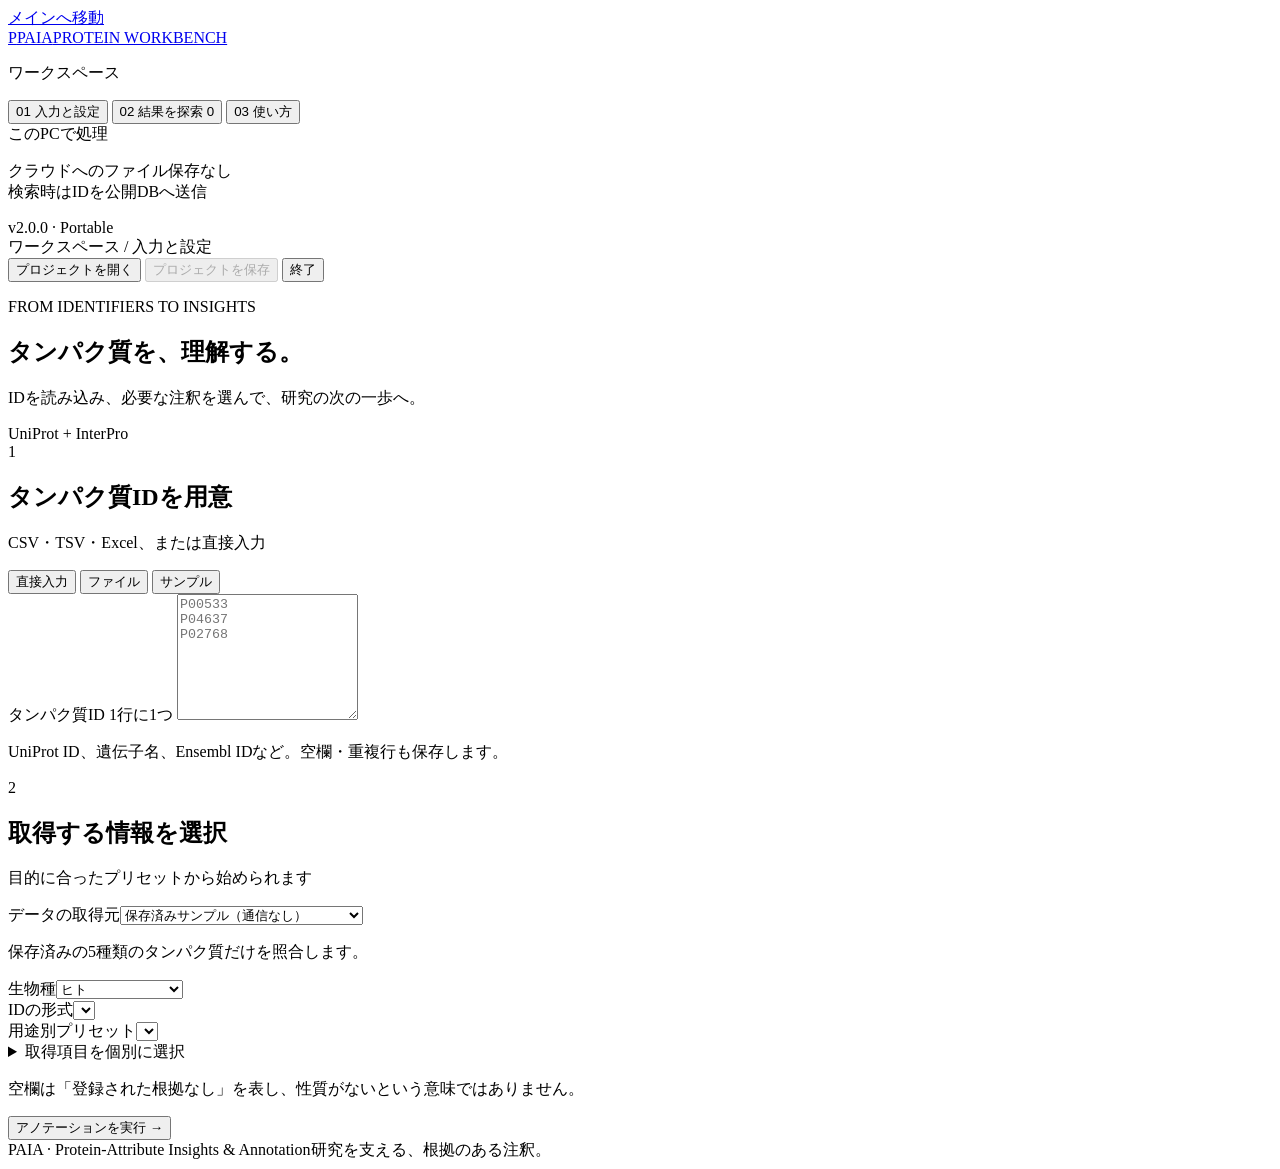
==== desktop_ui/index.html @ 3796dc04 "feat: add portable Japanese protein workbench with safe project roundtrips" ====
<!doctype html>
<html lang="ja">
<head>
  <meta charset="utf-8">
  <meta name="viewport" content="width=device-width, initial-scale=1">
  <meta name="paia-token" content="__PAIA_TOKEN__">
  <title>PAIA · Protein Workbench</title>
  <link rel="stylesheet" href="/app.css">
  <script src="/app.js" defer></script>
</head>
<body>
<a class="skip" href="#main">メインへ移動</a>
<aside class="sidebar">
  <a class="brand" href="#main"><span class="brand-icon">P</span><span>PAIA<span class="brand-sub">PROTEIN WORKBENCH</span></span></a>
  <p class="nav-caption">ワークスペース</p>
  <nav aria-label="メインナビゲーション">
    <button class="nav-item active" data-view="input"><span>01</span> 入力と設定</button>
    <button class="nav-item" data-view="results"><span>02</span> 結果を探索 <span id="nav-count" class="count">0</span></button>
    <button class="nav-item" data-view="guide"><span>03</span> 使い方</button>
  </nav>
  <div class="sidebar-bottom">
    <span class="local-indicator"><i></i> このPCで処理</span>
    <p>クラウドへのファイル保存なし<br>検索時はIDを公開DBへ送信</p>
    <span class="version" id="version">v2.0.0 · Portable</span>
  </div>
</aside>
<div class="shell">
  <header class="topbar">
    <span id="breadcrumb">ワークスペース / 入力と設定</span>
    <div class="header-actions">
      <button id="restore" class="quiet">プロジェクトを開く</button>
      <input id="project-file" type="file" accept=".json" hidden aria-label="プロジェクトJSON">
      <button id="save-project" class="outline" disabled>プロジェクトを保存</button>
      <button id="quit" class="quiet">終了</button>
    </div>
  </header>
  <main id="main" tabindex="-1">
    <div id="notice" role="status" aria-live="polite" hidden></div>
    <section id="view-input" class="view">
      <div class="page-heading"><div><p class="eyebrow">FROM IDENTIFIERS TO INSIGHTS</p><h1>タンパク質を、理解する。</h1><p class="subtitle">IDを読み込み、必要な注釈を選んで、研究の次の一歩へ。</p></div><span class="pill">UniProt + InterPro</span></div>
      <div class="input-layout">
        <div class="card input-card">
          <div class="card-title"><span class="step">1</span><div><h2>タンパク質IDを用意</h2><p>CSV・TSV・Excel、または直接入力</p></div></div>
          <div class="tabs" role="tablist" aria-label="入力方法">
            <button role="tab" aria-selected="true" aria-controls="pane-type" id="tab-type" data-input="type">直接入力</button>
            <button role="tab" aria-selected="false" aria-controls="pane-file" id="tab-file" data-input="file">ファイル</button>
            <button role="tab" aria-selected="false" aria-controls="pane-demo" id="tab-demo" data-input="demo">サンプル</button>
          </div>
          <div id="pane-type" role="tabpanel" aria-labelledby="tab-type">
            <label for="ids">タンパク質ID <span class="hint">1行に1つ</span></label>
            <textarea id="ids" rows="8" placeholder="P00533&#10;P04637&#10;P02768" spellcheck="false"></textarea>
            <p class="help">UniProt ID、遺伝子名、Ensembl IDなど。空欄・重複行も保存します。</p>
          </div>
          <div id="pane-file" role="tabpanel" aria-labelledby="tab-file" hidden>
            <label class="upload-area" id="dropzone" for="input-file"><span class="upload-icon">↥</span><strong>ファイルを選択、またはここへドロップ</strong><span>CSV / TSV / XLSX / XLS · 最大24MB・10,000行</span></label>
            <input id="input-file" type="file" accept=".csv,.tsv,.txt,.xlsx,.xls">
            <p class="help" id="filename">元の列と行順を保ったまま注釈を追加します。</p>
          </div>
          <div id="pane-demo" role="tabpanel" aria-labelledby="tab-demo" hidden>
            <div class="sample-banner"><span class="sample-mark">🧬</span><h3>8行で、使い心地を試す。</h3><p>EGFR、p53、Albuminなどの保存済み公開データ。<br>重複・空欄・不一致も含み、通信なしで試せます。</p><button id="load-demo" class="outline">サンプルを読み込む</button></div>
          </div>
          <div id="input-preview" hidden><div class="preview-heading"><label for="id-column">IDが入った列</label><select id="id-column"></select></div><div id="input-stats" class="small-stats"></div><div class="table-scroll preview-scroll"><table id="preview-table"></table></div></div>
        </div>
        <div class="card settings-card">
          <div class="card-title"><span class="step">2</span><div><h2>取得する情報を選択</h2><p>目的に合ったプリセットから始められます</p></div></div>
          <label for="mode">データの取得元</label><select id="mode"><option value="offline">保存済みサンプル（通信なし）</option><option value="live">最新の公開データベース（通信あり）</option></select>
          <p class="help" id="mode-help">保存済みの5種類のタンパク質だけを照合します。</p>
          <div class="two-fields"><div><label for="species">生物種</label><select id="species"><option value="9606">ヒト</option><option value="10090">マウス</option><option value="10116">ラット</option><option value="">全生物種</option><option value="custom">その他（ID指定）</option></select></div><div><label for="id-type">IDの形式</label><select id="id-type"></select></div></div>
          <div id="custom-species-wrap" hidden><label for="custom-species">NCBI Taxonomy ID</label><input id="custom-species" inputmode="numeric" placeholder="例：7227"></div>
          <label for="preset">用途別プリセット</label><select id="preset"></select>
          <div id="preset-summary" class="preset-summary"></div>
          <details class="attribute-details"><summary>取得項目を個別に選択 <span id="attribute-count"></span></summary><div id="attributes"></div></details>
          <div class="run-area"><p class="help">空欄は「登録された根拠なし」を表し、性質がないという意味ではありません。</p><button id="run" class="primary">アノテーションを実行 <span>→</span></button></div>
        </div>
      </div>
    </section>
    <section id="view-results" class="view" hidden>
      <div class="page-heading"><div><p class="eyebrow">EXPLORE YOUR PROTEINS</p><h1>結果を探索</h1><p id="result-subtitle" class="subtitle">アノテーションを実行すると、ここに結果が表示されます。</p></div><button class="outline" id="edit-input">入力と設定へ</button></div>
      <div id="empty-results" class="card empty"><span>⌁</span><h2>ここから、新しい発見を。</h2><p>入力画面からサンプルを読み込むと、通信なしで操作を試せます。</p><button id="empty-demo" class="primary">サンプルで始める</button></div>
      <div id="result-content" hidden>
        <div id="metrics" class="metrics"></div>
        <div id="provenance-banner" class="data-banner"></div>
        <div id="stale" class="data-banner warn" hidden>入力・設定が変更されています。表示中の結果と保存は前回実行時の内容です。再実行すると更新されます。</div>
        <div class="card result-card">
          <div class="result-toolbar"><div><h2>アノテーション一覧</h2><p id="visible-count"></p></div><div class="export-actions"><button id="export-filtered" class="outline">表示中をCSV保存</button><button id="export-all" class="primary compact">全行をCSV保存 ↓</button></div></div>
          <div class="filters"><div class="search"><label class="sr-only" for="search">結果を検索</label><input id="search" type="search" placeholder="ID・名前・注釈を検索…"></div><div><label class="sr-only" for="status-filter">照合状態</label><select id="status-filter"><option value="">すべての状態</option></select></div><div><label class="sr-only" for="location-filter">局在</label><select id="location-filter"><option value="">すべての局在</option></select></div><div><label class="sr-only" for="class-filter">分類</label><select id="class-filter"><option value="">すべての分類</option></select></div><button id="reset-filters" class="quiet">解除</button></div>
          <details class="advanced"><summary>数値で絞り込む・表示列を選ぶ</summary><div class="advanced-fields"><div><label for="numeric-filter">数値項目</label><select id="numeric-filter"><option value="">指定なし</option></select></div><div><label for="numeric-min">最小値</label><input id="numeric-min" type="number" step="any" placeholder="下限なし"></div><div><label for="numeric-max">最大値</label><input id="numeric-max" type="number" step="any" placeholder="上限なし"></div></div><div id="columns" class="column-picks"></div></details>
          <div class="table-scroll result-scroll" tabindex="0" aria-label="検索結果の表（横スクロール可能）"><table id="results-table"></table></div>
          <div class="pagination"><span>行の「詳細」から根拠・候補を確認できます</span><div><button id="prev" class="quiet" aria-label="前のページ">←</button><span id="page-info"></span><button id="next" class="quiet" aria-label="次のページ">→</button></div></div>
        </div>
        <div class="insight-grid"><div class="card insight"><p class="eyebrow">LOCATION</p><h2>局在の分布</h2><p class="help">表示中の一致ID。複数の局在を含む場合があります。</p><div id="location-chart"></div></div><div class="card insight"><p class="eyebrow">DATA QUALITY</p><h2>解釈の前に</h2><ul><li>一致件数は重複を除いたID単位です。</li><li>候補が複数あるIDは、詳細から明示的に選択します。</li><li>生物種が異なる完全一致IDは警告付きで表示します。</li><li>全行CSVは元の行・重複・空欄を保ちます。</li></ul><p class="help" id="run-time"></p></div></div>
      </div>
    </section>
    <section id="view-guide" class="view" hidden>
      <div class="page-heading"><div><p class="eyebrow">A LITTLE GUIDANCE</p><h1>使い方</h1><p class="subtitle">インストール不要の配布版と、持ち運べる研究ワークスペース。</p></div></div>
      <div class="guide-grid"><article class="card"><span class="step">1</span><h2>入力して、実行</h2><p>タンパク質IDを1行ずつ入力するか、ファイルを選びます。先頭行は列名として扱います。ID列と生物種を確認して、取得項目を選んで実行してください。</p><p>初めての方は「サンプル」→「サンプルを読み込む」→「実行」で試せます。最新データを検索するときは取得元を切り替えてください。</p></article><article class="card"><span class="step">2</span><h2>根拠を確認して、保存</h2><p>結果を検索・絞り込み、各行の詳細で出典と取得日時を確認します。注釈が空欄でも、その性質が存在しないとは限りません。</p><p>「全行をCSV保存」は元の列と行を保ちます。「表示中」は絞り込んだIDに対応する元の行だけを保存します。</p></article><article class="card"><span class="step">3</span><h2>別のPCへ持ち運ぶ</h2><p>「プロジェクトを保存」で、入力・設定・結果・根拠をまとめたJSONを保存できます。別のPCのPAIAで「プロジェクトを開く」を選ぶと復元できます。</p><p>作業は終了時に自動保存されません。終了前にプロジェクトを保存してください。ブラウザーの再読み込みでは、アプリ起動中の結果を復元します。</p></article><article class="card"><span class="step">4</span><h2>動作する環境</h2><p>Windows x64版はPython同梱です。ZIPをすべて展開して、PAIA_Workbenchを起動してください。ブラウザーはEdge・Chromeなどを使います。</p><p>公開DBの検索にはネット接続が必要です。サンプル・保存済みプロジェクトの閲覧とCSV保存は通信不要です。macOS/Linuxは各OS用に作成した配布版が必要です。</p></article></div>
    </section>
    <div id="job-panel" class="job-panel" hidden role="status" aria-live="polite"><div><strong id="job-message">取得しています…</strong><p id="job-count"></p></div><progress id="progress" max="1" value="0"></progress><button id="cancel" class="outline">中止</button></div>
    <footer><span>PAIA · Protein-Attribute Insights & Annotation</span><span>研究を支える、根拠のある注釈。</span></footer>
  </main>
</div>
<dialog id="detail-dialog" aria-labelledby="detail-title"><div class="dialog-head"><div><p class="eyebrow">PROTEIN DETAILS</p><h2 id="detail-title">タンパク質の詳細</h2></div><button id="close-detail" class="quiet" aria-label="詳細を閉じる">✕</button></div><div id="detail-body"></div><div class="dialog-footer"><button id="evidence-download" class="outline">根拠JSONを保存</button><button id="detail-done" class="primary compact">閉じる</button></div></dialog>
<dialog id="quit-dialog" aria-labelledby="quit-title"><h2 id="quit-title">作業を保存して終了</h2><p>入力・結果は終了すると消えます。続きから使う場合は、プロジェクトを保存してください。</p><div class="dialog-footer"><button id="quit-back" class="quiet">戻る</button><button id="save-and-quit" class="outline">保存して終了</button><button id="quit-now" class="primary compact">終了する</button></div></dialog>
</body>
</html>
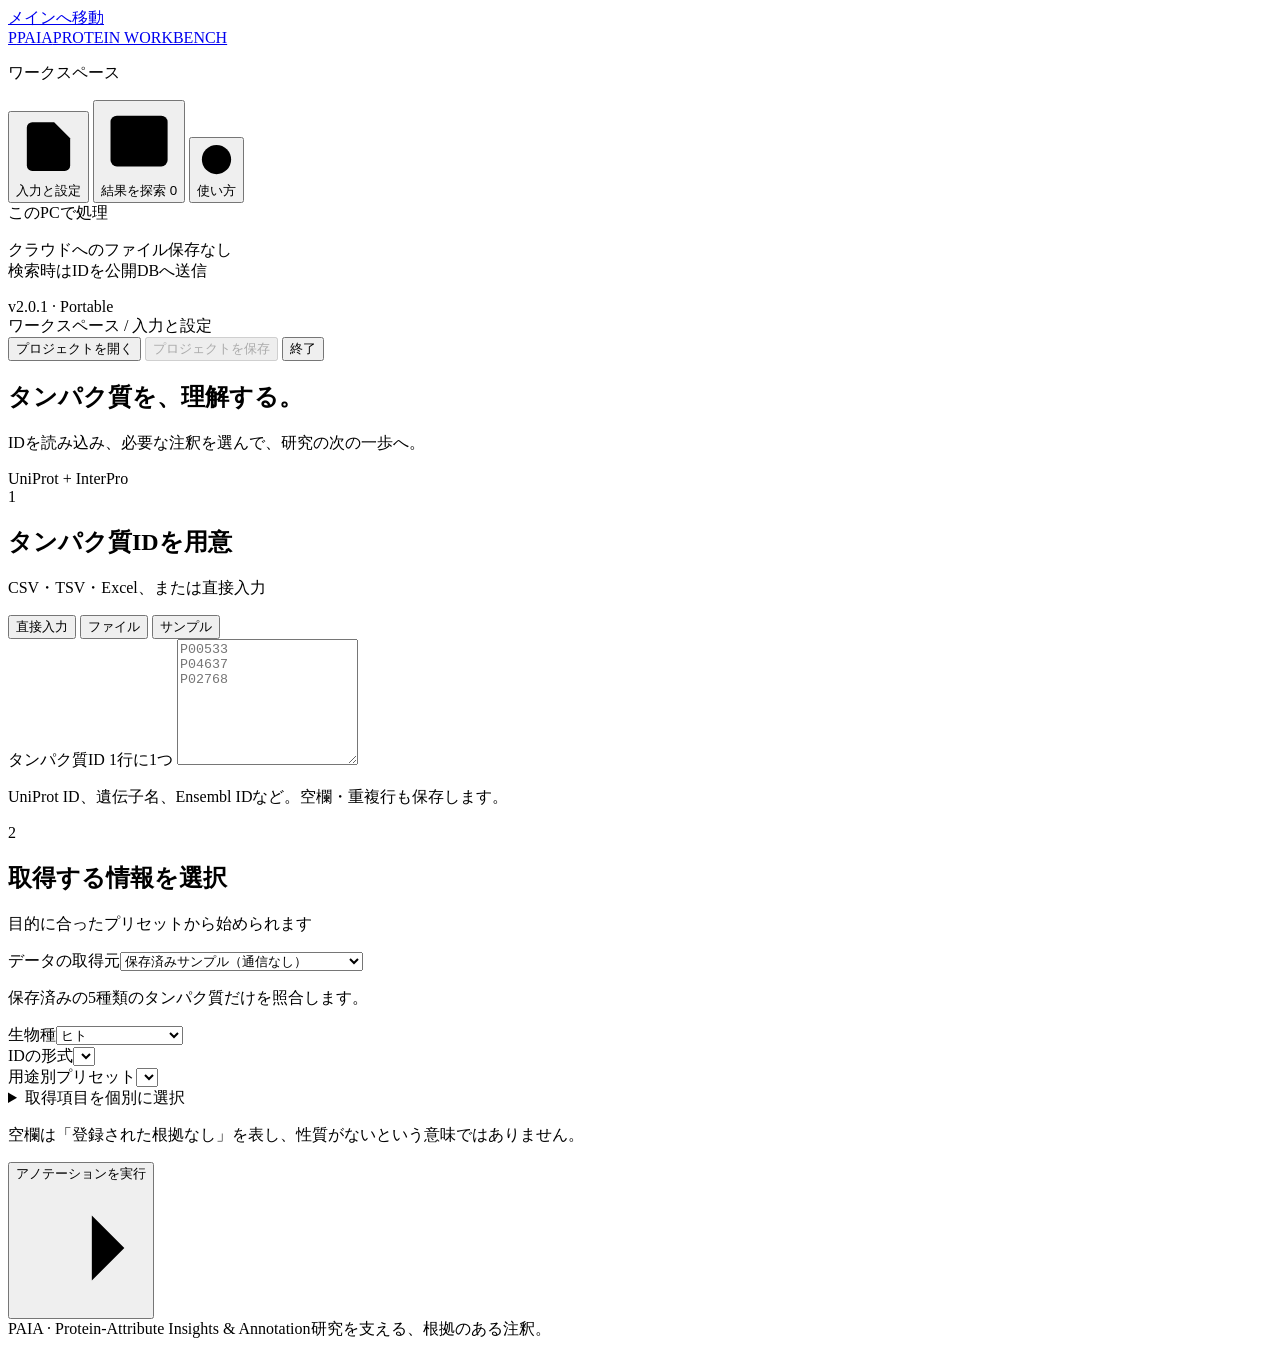
==== commit 04be91b4: "feat: polish workbench readability responsive layout and keyboard feedback" ====
--- a/desktop_ui/index.html
+++ b/desktop_ui/index.html
@@ -14,14 +14,14 @@
   <a class="brand" href="#main"><span class="brand-icon">P</span><span>PAIA<span class="brand-sub">PROTEIN WORKBENCH</span></span></a>
   <p class="nav-caption">ワークスペース</p>
   <nav aria-label="メインナビゲーション">
-    <button class="nav-item active" data-view="input"><span>01</span> 入力と設定</button>
-    <button class="nav-item" data-view="results"><span>02</span> 結果を探索 <span id="nav-count" class="count">0</span></button>
-    <button class="nav-item" data-view="guide"><span>03</span> 使い方</button>
+    <button class="nav-item active" data-view="input"><svg class="icon" viewBox="0 0 24 24" aria-hidden="true"><path d="M14 3H6a2 2 0 0 0-2 2v14a2 2 0 0 0 2 2h12a2 2 0 0 0 2-2V9Z"/><path d="M14 3v6h6M8 13h8M8 17h5"/></svg>入力と設定</button>
+    <button class="nav-item" data-view="results"><svg class="icon" viewBox="0 0 24 24" aria-hidden="true"><rect x="3" y="4" width="18" height="16" rx="2"/><path d="M3 9h18M9 9v11"/></svg>結果を探索 <span id="nav-count" class="count">0</span></button>
+    <button class="nav-item" data-view="guide"><svg class="icon" viewBox="0 0 24 24" aria-hidden="true"><circle cx="12" cy="12" r="9"/><path d="M9.5 9a2.5 2.5 0 0 1 5 .5c0 1.5-2.5 2-2.5 3.5M12 17h.01"/></svg>使い方</button>
   </nav>
   <div class="sidebar-bottom">
     <span class="local-indicator"><i></i> このPCで処理</span>
     <p>クラウドへのファイル保存なし<br>検索時はIDを公開DBへ送信</p>
-    <span class="version" id="version">v2.0.0 · Portable</span>
+    <span class="version" id="version">v2.0.1 · Portable</span>
   </div>
 </aside>
 <div class="shell">
@@ -37,7 +37,7 @@
   <main id="main" tabindex="-1">
     <div id="notice" role="status" aria-live="polite" hidden></div>
     <section id="view-input" class="view">
-      <div class="page-heading"><div><p class="eyebrow">FROM IDENTIFIERS TO INSIGHTS</p><h1>タンパク質を、理解する。</h1><p class="subtitle">IDを読み込み、必要な注釈を選んで、研究の次の一歩へ。</p></div><span class="pill">UniProt + InterPro</span></div>
+      <div class="page-heading"><div><h1>タンパク質を、理解する。</h1><p class="subtitle">IDを読み込み、必要な注釈を選んで、研究の次の一歩へ。</p></div><span class="pill"><span class="source-dot" aria-hidden="true"></span>UniProt + InterPro</span></div>
       <div class="input-layout">
         <div class="card input-card">
           <div class="card-title"><span class="step">1</span><div><h2>タンパク質IDを用意</h2><p>CSV・TSV・Excel、または直接入力</p></div></div>
@@ -48,58 +48,58 @@
           </div>
           <div id="pane-type" role="tabpanel" aria-labelledby="tab-type">
             <label for="ids">タンパク質ID <span class="hint">1行に1つ</span></label>
-            <textarea id="ids" rows="8" placeholder="P00533&#10;P04637&#10;P02768" spellcheck="false"></textarea>
-            <p class="help">UniProt ID、遺伝子名、Ensembl IDなど。空欄・重複行も保存します。</p>
+            <textarea id="ids" rows="8" placeholder="P00533&#10;P04637&#10;P02768" spellcheck="false" aria-describedby="ids-help"></textarea>
+            <p class="help" id="ids-help">UniProt ID、遺伝子名、Ensembl IDなど。空欄・重複行も保存します。</p>
           </div>
           <div id="pane-file" role="tabpanel" aria-labelledby="tab-file" hidden>
-            <label class="upload-area" id="dropzone" for="input-file"><span class="upload-icon">↥</span><strong>ファイルを選択、またはここへドロップ</strong><span>CSV / TSV / XLSX / XLS · 最大24MB・10,000行</span></label>
-            <input id="input-file" type="file" accept=".csv,.tsv,.txt,.xlsx,.xls">
+            <label class="upload-area" id="dropzone" for="input-file"><svg class="upload-icon icon" viewBox="0 0 24 24" aria-hidden="true"><path d="M12 16V3m-5 5 5-5 5 5M4 15v4a2 2 0 0 0 2 2h12a2 2 0 0 0 2-2v-4"/></svg><strong>ファイルを選択、またはここへドロップ</strong><span>CSV / TSV / XLSX / XLS · 最大24MB・10,000行</span></label>
+            <input id="input-file" type="file" accept=".csv,.tsv,.txt,.xlsx,.xls" aria-label="タンパク質IDのファイルを選択" aria-describedby="filename">
             <p class="help" id="filename">元の列と行順を保ったまま注釈を追加します。</p>
           </div>
           <div id="pane-demo" role="tabpanel" aria-labelledby="tab-demo" hidden>
-            <div class="sample-banner"><span class="sample-mark">🧬</span><h3>8行で、使い心地を試す。</h3><p>EGFR、p53、Albuminなどの保存済み公開データ。<br>重複・空欄・不一致も含み、通信なしで試せます。</p><button id="load-demo" class="outline">サンプルを読み込む</button></div>
+            <div class="sample-banner"><svg class="sample-mark icon" viewBox="0 0 24 24" aria-hidden="true"><path d="M6 3c0 8 12 10 12 18M18 3c0 8-12 10-12 18M7 6h10M8 11h8M8 16h8M7 20h10"/></svg><h3>8行で、使い心地を試す。</h3><p>EGFR、p53、Albuminなどの保存済み公開データ。<br>重複・空欄・不一致も含み、通信なしで試せます。</p><button id="load-demo" class="outline">サンプルを読み込む</button></div>
           </div>
           <div id="input-preview" hidden><div class="preview-heading"><label for="id-column">IDが入った列</label><select id="id-column"></select></div><div id="input-stats" class="small-stats"></div><div class="table-scroll preview-scroll"><table id="preview-table"></table></div></div>
         </div>
         <div class="card settings-card">
           <div class="card-title"><span class="step">2</span><div><h2>取得する情報を選択</h2><p>目的に合ったプリセットから始められます</p></div></div>
-          <label for="mode">データの取得元</label><select id="mode"><option value="offline">保存済みサンプル（通信なし）</option><option value="live">最新の公開データベース（通信あり）</option></select>
+          <label for="mode">データの取得元</label><select id="mode" aria-describedby="mode-help"><option value="offline">保存済みサンプル（通信なし）</option><option value="live">最新の公開データベース（通信あり）</option></select>
           <p class="help" id="mode-help">保存済みの5種類のタンパク質だけを照合します。</p>
           <div class="two-fields"><div><label for="species">生物種</label><select id="species"><option value="9606">ヒト</option><option value="10090">マウス</option><option value="10116">ラット</option><option value="">全生物種</option><option value="custom">その他（ID指定）</option></select></div><div><label for="id-type">IDの形式</label><select id="id-type"></select></div></div>
           <div id="custom-species-wrap" hidden><label for="custom-species">NCBI Taxonomy ID</label><input id="custom-species" inputmode="numeric" placeholder="例：7227"></div>
           <label for="preset">用途別プリセット</label><select id="preset"></select>
           <div id="preset-summary" class="preset-summary"></div>
           <details class="attribute-details"><summary>取得項目を個別に選択 <span id="attribute-count"></span></summary><div id="attributes"></div></details>
-          <div class="run-area"><p class="help">空欄は「登録された根拠なし」を表し、性質がないという意味ではありません。</p><button id="run" class="primary">アノテーションを実行 <span>→</span></button></div>
+          <div class="run-area"><p class="help">空欄は「登録された根拠なし」を表し、性質がないという意味ではありません。</p><button id="run" class="primary"><span>アノテーションを実行</span><svg class="icon" viewBox="0 0 24 24" aria-hidden="true"><path d="M4 12h16m-6-6 6 6-6 6"/></svg></button></div>
         </div>
       </div>
     </section>
     <section id="view-results" class="view" hidden>
-      <div class="page-heading"><div><p class="eyebrow">EXPLORE YOUR PROTEINS</p><h1>結果を探索</h1><p id="result-subtitle" class="subtitle">アノテーションを実行すると、ここに結果が表示されます。</p></div><button class="outline" id="edit-input">入力と設定へ</button></div>
-      <div id="empty-results" class="card empty"><span>⌁</span><h2>ここから、新しい発見を。</h2><p>入力画面からサンプルを読み込むと、通信なしで操作を試せます。</p><button id="empty-demo" class="primary">サンプルで始める</button></div>
+      <div class="page-heading"><div><h1>結果を探索</h1><p id="result-subtitle" class="subtitle">アノテーションを実行すると、ここに結果が表示されます。</p></div><button class="outline" id="edit-input">入力と設定へ</button></div>
+      <div id="empty-results" class="card empty"><svg class="empty-mark icon" viewBox="0 0 24 24" aria-hidden="true"><rect x="3" y="4" width="18" height="16" rx="2"/><path d="M3 9h18M9 9v11M13 13h4M13 16h2"/></svg><h2>ここから、新しい発見を。</h2><p>入力画面からサンプルを読み込むと、通信なしで操作を試せます。</p><button id="empty-demo" class="primary">サンプルで始める</button></div>
       <div id="result-content" hidden>
         <div id="metrics" class="metrics"></div>
         <div id="provenance-banner" class="data-banner"></div>
         <div id="stale" class="data-banner warn" hidden>入力・設定が変更されています。表示中の結果と保存は前回実行時の内容です。再実行すると更新されます。</div>
         <div class="card result-card">
-          <div class="result-toolbar"><div><h2>アノテーション一覧</h2><p id="visible-count"></p></div><div class="export-actions"><button id="export-filtered" class="outline">表示中をCSV保存</button><button id="export-all" class="primary compact">全行をCSV保存 ↓</button></div></div>
+          <div class="result-toolbar"><div><h2>アノテーション一覧</h2><p id="visible-count" role="status" aria-live="polite" aria-atomic="true"></p></div><div class="export-actions"><button id="export-filtered" class="outline">表示中をCSV保存</button><button id="export-all" class="primary compact">全行をCSV保存<svg class="icon" viewBox="0 0 24 24" aria-hidden="true"><path d="M12 3v12m-5-5 5 5 5-5M4 17v3h16v-3"/></svg></button></div></div>
           <div class="filters"><div class="search"><label class="sr-only" for="search">結果を検索</label><input id="search" type="search" placeholder="ID・名前・注釈を検索…"></div><div><label class="sr-only" for="status-filter">照合状態</label><select id="status-filter"><option value="">すべての状態</option></select></div><div><label class="sr-only" for="location-filter">局在</label><select id="location-filter"><option value="">すべての局在</option></select></div><div><label class="sr-only" for="class-filter">分類</label><select id="class-filter"><option value="">すべての分類</option></select></div><button id="reset-filters" class="quiet">解除</button></div>
           <details class="advanced"><summary>数値で絞り込む・表示列を選ぶ</summary><div class="advanced-fields"><div><label for="numeric-filter">数値項目</label><select id="numeric-filter"><option value="">指定なし</option></select></div><div><label for="numeric-min">最小値</label><input id="numeric-min" type="number" step="any" placeholder="下限なし"></div><div><label for="numeric-max">最大値</label><input id="numeric-max" type="number" step="any" placeholder="上限なし"></div></div><div id="columns" class="column-picks"></div></details>
           <div class="table-scroll result-scroll" tabindex="0" aria-label="検索結果の表（横スクロール可能）"><table id="results-table"></table></div>
-          <div class="pagination"><span>行の「詳細」から根拠・候補を確認できます</span><div><button id="prev" class="quiet" aria-label="前のページ">←</button><span id="page-info"></span><button id="next" class="quiet" aria-label="次のページ">→</button></div></div>
+          <div class="pagination"><span>行の「詳細」から根拠・候補を確認できます</span><div><button id="prev" class="quiet" aria-label="前のページ"><svg class="icon" viewBox="0 0 24 24" aria-hidden="true"><path d="m14 6-6 6 6 6"/></svg></button><span id="page-info"></span><button id="next" class="quiet" aria-label="次のページ"><svg class="icon" viewBox="0 0 24 24" aria-hidden="true"><path d="m10 6 6 6-6 6"/></svg></button></div></div>
         </div>
-        <div class="insight-grid"><div class="card insight"><p class="eyebrow">LOCATION</p><h2>局在の分布</h2><p class="help">表示中の一致ID。複数の局在を含む場合があります。</p><div id="location-chart"></div></div><div class="card insight"><p class="eyebrow">DATA QUALITY</p><h2>解釈の前に</h2><ul><li>一致件数は重複を除いたID単位です。</li><li>候補が複数あるIDは、詳細から明示的に選択します。</li><li>生物種が異なる完全一致IDは警告付きで表示します。</li><li>全行CSVは元の行・重複・空欄を保ちます。</li></ul><p class="help" id="run-time"></p></div></div>
+        <div class="insight-grid"><div class="card insight"><h2>局在の分布</h2><p class="help">表示中の一致ID。複数の局在を含む場合があります。</p><div id="location-chart"></div></div><div class="card insight"><h2>解釈の前に</h2><ul><li>一致件数は重複を除いたID単位です。</li><li>候補が複数あるIDは、詳細から明示的に選択します。</li><li>生物種が異なる完全一致IDは警告付きで表示します。</li><li>全行CSVは元の行・重複・空欄を保ちます。</li></ul><p class="help" id="run-time"></p></div></div>
       </div>
     </section>
     <section id="view-guide" class="view" hidden>
-      <div class="page-heading"><div><p class="eyebrow">A LITTLE GUIDANCE</p><h1>使い方</h1><p class="subtitle">インストール不要の配布版と、持ち運べる研究ワークスペース。</p></div></div>
+      <div class="page-heading"><div><h1>使い方</h1><p class="subtitle">インストール不要の配布版と、持ち運べる研究ワークスペース。</p></div></div>
       <div class="guide-grid"><article class="card"><span class="step">1</span><h2>入力して、実行</h2><p>タンパク質IDを1行ずつ入力するか、ファイルを選びます。先頭行は列名として扱います。ID列と生物種を確認して、取得項目を選んで実行してください。</p><p>初めての方は「サンプル」→「サンプルを読み込む」→「実行」で試せます。最新データを検索するときは取得元を切り替えてください。</p></article><article class="card"><span class="step">2</span><h2>根拠を確認して、保存</h2><p>結果を検索・絞り込み、各行の詳細で出典と取得日時を確認します。注釈が空欄でも、その性質が存在しないとは限りません。</p><p>「全行をCSV保存」は元の列と行を保ちます。「表示中」は絞り込んだIDに対応する元の行だけを保存します。</p></article><article class="card"><span class="step">3</span><h2>別のPCへ持ち運ぶ</h2><p>「プロジェクトを保存」で、入力・設定・結果・根拠をまとめたJSONを保存できます。別のPCのPAIAで「プロジェクトを開く」を選ぶと復元できます。</p><p>作業は終了時に自動保存されません。終了前にプロジェクトを保存してください。ブラウザーの再読み込みでは、アプリ起動中の結果を復元します。</p></article><article class="card"><span class="step">4</span><h2>動作する環境</h2><p>Windows x64版はPython同梱です。ZIPをすべて展開して、PAIA_Workbenchを起動してください。ブラウザーはEdge・Chromeなどを使います。</p><p>公開DBの検索にはネット接続が必要です。サンプル・保存済みプロジェクトの閲覧とCSV保存は通信不要です。macOS/Linuxは各OS用に作成した配布版が必要です。</p></article></div>
     </section>
-    <div id="job-panel" class="job-panel" hidden role="status" aria-live="polite"><div><strong id="job-message">取得しています…</strong><p id="job-count"></p></div><progress id="progress" max="1" value="0"></progress><button id="cancel" class="outline">中止</button></div>
+    <div id="job-panel" class="job-panel" hidden role="status" aria-live="polite"><div><strong id="job-message">取得しています…</strong><p id="job-count"></p></div><progress id="progress" max="1" value="0" aria-label="アノテーションの進捗"></progress><button id="cancel" class="outline">中止</button></div>
     <footer><span>PAIA · Protein-Attribute Insights & Annotation</span><span>研究を支える、根拠のある注釈。</span></footer>
   </main>
 </div>
-<dialog id="detail-dialog" aria-labelledby="detail-title"><div class="dialog-head"><div><p class="eyebrow">PROTEIN DETAILS</p><h2 id="detail-title">タンパク質の詳細</h2></div><button id="close-detail" class="quiet" aria-label="詳細を閉じる">✕</button></div><div id="detail-body"></div><div class="dialog-footer"><button id="evidence-download" class="outline">根拠JSONを保存</button><button id="detail-done" class="primary compact">閉じる</button></div></dialog>
-<dialog id="quit-dialog" aria-labelledby="quit-title"><h2 id="quit-title">作業を保存して終了</h2><p>入力・結果は終了すると消えます。続きから使う場合は、プロジェクトを保存してください。</p><div class="dialog-footer"><button id="quit-back" class="quiet">戻る</button><button id="save-and-quit" class="outline">保存して終了</button><button id="quit-now" class="primary compact">終了する</button></div></dialog>
+<dialog id="detail-dialog" aria-labelledby="detail-title"><div class="dialog-head"><h2 id="detail-title">タンパク質の詳細</h2><button id="close-detail" class="quiet" aria-label="詳細を閉じる"><svg class="icon" viewBox="0 0 24 24" aria-hidden="true"><path d="m6 6 12 12M6 18 18 6"/></svg></button></div><div id="detail-body"></div><p id="detail-error" class="inline-error" role="alert" hidden></p><div class="dialog-footer"><button id="evidence-download" class="outline">根拠JSONを保存</button><button id="detail-done" class="primary compact">閉じる</button></div></dialog>
+<dialog id="quit-dialog" aria-labelledby="quit-title"><h2 id="quit-title">作業を保存して終了</h2><p id="quit-help">入力・結果は終了すると消えます。続きから使う場合は、プロジェクトを保存してください。</p><p id="quit-error" class="inline-error" role="alert" hidden></p><div class="dialog-footer"><button id="quit-back" class="quiet">戻る</button><button id="save-and-quit" class="outline">プロジェクトを保存</button><button id="quit-now" class="primary compact">終了する</button></div></dialog>
 </body>
 </html>
